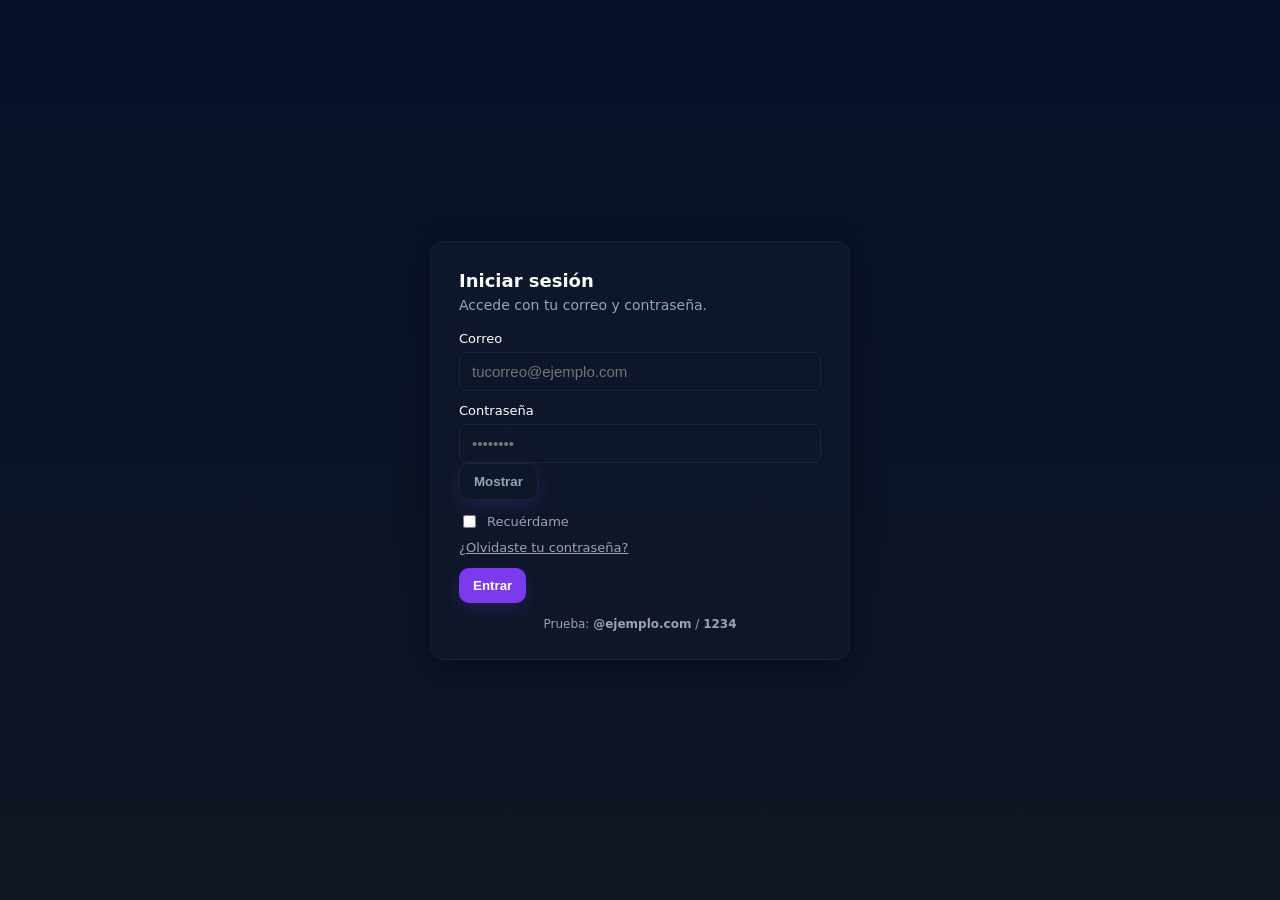
==== index.html @ 4bd7e65f "agregando login matias neira y daniel aulestia" ====
<!DOCTYPE html>
<html lang="es">
<head>
    <meta charset="UTF-8">
    <meta name="viewport" content="width=device-width, initial-scale=1.0">
    <title>Login Simple</title>
    <link rel="stylesheet" href="styles.css">
</head>
<body>
    <main class="card" role="main">
        <h1>Iniciar sesión</h1>
        <p class="lead">Accede con tu correo y contraseña.</p>

        <form id="loginForm" novalidate>
            <!-- Email -->
            <div class="row">
                <label for="email">Correo</label>
                <input id="email" class="input" type="email" placeholder="tucorreo@ejemplo.com" required>
            </div>

            <!-- Password -->
            <div class="row">
                <label for="password">Contraseña</label>
                <div class="password-container">
                    <input id="password" class="input" type="password" placeholder="••••••••" required>
                    <button type="button" id="toggle" class="btn secondary" aria-label="Mostrar contraseña">Mostrar</button>
                </div>
            </div>

            <!-- Remember & Forgot -->
            <div class="row remember-forgot">
                <label class="show-pass">
                    <input id="remember" type="checkbox"> Recuérdame
                </label>
                <a href="#" class="helper">¿Olvidaste tu contraseña?</a>
            </div>

            <!-- Submit -->
            <div class="actions">
                <button class="btn" type="submit">Entrar</button>
            </div>

            <!-- Message -->
            <div id="message" class="msg" role="status" aria-live="polite"></div>
        </form>

        <footer>Prueba: <strong>@ejemplo.com</strong> / <strong>1234</strong></footer>
    </main>

    <script src="script.js"></script>
</body>
</html>
---- styles.css ----
:root{
--bg:#0f1724;
--card:#0b1220;
--accent:#7c3aed;
--muted:#9aa4b2;
--success:#10b981;
--danger:#ef4444;
font-family: Inter, system-ui, -apple-system, "Segoe UI", Roboto, "Helvetica Neue", Arial;
}
*{box-sizing:border-box}
html,body{height:100%}
body{
margin:0;
display:flex;
align-items:center;
justify-content:center;
background:linear-gradient(180deg,#071029 0%, var(--bg) 100%);
color:white;
}
.card{
width:min(420px, 92vw);
background:linear-gradient(180deg, rgba(255,255,255,0.02), rgba(255,255,255,0.01));
border:1px solid rgba(255,255,255,0.04);
padding:28px;
border-radius:14px;
box-shadow:0 10px 30px rgba(2,6,23,0.6);
}
h1{font-size:18px; margin:0 0 6px}
p.lead{margin:0 0 18px; color:var(--muted); font-size:14px}
label{display:block; font-size:13px; margin-bottom:6px}
.input{
width:100%;
padding:10px 12px;
border-radius:8px;
border:1px solid rgba(255,255,255,0.06);
background:transparent;
color:inherit;
outline:none;
font-size:15px;
}
.row{margin-bottom:12px}
.actions{display:flex; align-items:center; justify-content:space-between; gap:12px; margin-top:8px}
.btn{
padding:10px 14px;
border-radius:10px;
border:0;
cursor:pointer;
font-weight:600;
background:var(--accent);
color:white;
box-shadow:0 6px 18px rgba(124,58,237,0.18);
}
.btn.secondary{background:transparent; border:1px solid rgba(255,255,255,0.06); color:var(--muted); font-weight:600}
.helper{font-size:13px; color:var(--muted)}
.msg{margin-top:12px; padding:10px 12px; border-radius:8px; font-size:14px; display:none}
.msg.success{background:rgba(16,185,129,0.12); color:var(--success); border:1px solid rgba(16,185,129,0.12); display:block}
.msg.error{background:rgba(239,68,68,0.08); color:var(--danger); border:1px solid rgba(239,68,68,0.08); display:block}
.show-pass{font-size:13px; color:var(--muted); display:flex; align-items:center; gap:8px}
footer{margin-top:14px; text-align:center; font-size:12px; color:var(--muted)}
@media (max-width:420px){ .card{padding:20px} }

/* estilos del panel*/

.panel-header {
  display: flex;
  flex-direction: column;
  align-items: center;
  background: var(--card);
  border-bottom: 1px solid rgba(255,255,255,0.1);
  padding: 20px;
  width: 100%;
  box-shadow: 0 4px 10px rgba(0,0,0,0.3);
}

.panel-header h2 {
  margin-bottom: 16px;
  font-size: 22px;
}

.sections {
  display: flex;
  gap: 14px;
  flex-wrap: wrap;
  justify-content: center;
}

.section-box {
  background: linear-gradient(180deg, rgba(255,255,255,0.03), rgba(255,255,255,0.02));
  border: 1px solid rgba(255,255,255,0.05);
  padding: 12px 22px;
  border-radius: 10px;
  cursor: pointer;
  transition: all 0.3s ease;
  color: white;
}

.section-box:hover {
  background: rgba(124,58,237,0.1);
  transform: translateY(-2px);
}

.panel-content {
  margin-top: 40px;
  text-align: center;
}

.panel-content .lead {
  margin-bottom: 20px;
  color: var(--muted);
  font-size: 15px;
}
/*panel de bienestar*/

.panel-body {
  display: flex;
  flex-direction: column;
  align-items: stretch;
  justify-content: flex-start;
  min-height: 100vh;
  background: linear-gradient(180deg, #071029 0%, var(--bg) 100%);
}

.panel-header {
  position: relative;
  background: var(--card);
  border-bottom: 1px solid rgba(255,255,255,0.1);
  padding: 20px 40px;
  box-shadow: 0 4px 10px rgba(0,0,0,0.3);
  text-align: center;
}

.sections {
  display: flex;
  justify-content: center;
  gap: 14px;
  flex-wrap: wrap;
  margin-top: 16px;
}

.section-box {
  background: linear-gradient(180deg, rgba(255,255,255,0.03), rgba(255,255,255,0.02));
  border: 1px solid rgba(255,255,255,0.05);
  padding: 10px 20px;
  border-radius: 10px;
  cursor: pointer;
  transition: all 0.3s ease;
}

.section-box:hover {
  background: rgba(124,58,237,0.1);
  transform: translateY(-2px);
}

/* contenido general del panel */
.panel-content {
  margin: 40px auto;
  text-align: center;
  max-width: 800px;
}

/* menu de usuario */
.user-menu {
  position: absolute;
  top: 20px;
  right: 40px;
}

.user-icon {
  background: var(--accent);
  border-radius: 50%;
  width: 42px;
  height: 42px;
  display: flex;
  align-items: center;
  justify-content: center;
  color: white;
  font-size: 22px;
  cursor: pointer;
  box-shadow: 0 4px 12px rgba(124,58,237,0.3);
  transition: transform 0.2s ease;
}

.user-icon:hover {
  transform: scale(1.08);
}

/* dropdown oculto */
.user-dropdown {
  display: none;
  position: absolute;
  top: 55px;
  right: 0;
  background: var(--card);
  border: 1px solid rgba(255,255,255,0.1);
  border-radius: 10px;
  min-width: 180px;
  box-shadow: 0 4px 20px rgba(0,0,0,0.4);
  padding: 10px 0;
  z-index: 10;
}

.user-dropdown.show {
  display: block;
}

.user-dropdown p {
  margin: 0;
  padding: 8px 16px;
  color: var(--muted);
  font-size: 14px;
  text-align: center;
}

.user-dropdown hr {
  border: none;
  border-top: 1px solid rgba(255,255,255,0.1);
  margin: 6px 0;
}

.user-dropdown a {
  display: block;
  padding: 8px 16px;
  text-align: center;
  color: var(--danger);
  font-weight: 600;
  text-decoration: none;
  transition: background 0.2s;
}

.user-dropdown a:hover {
  background: rgba(239,68,68,0.1);
}
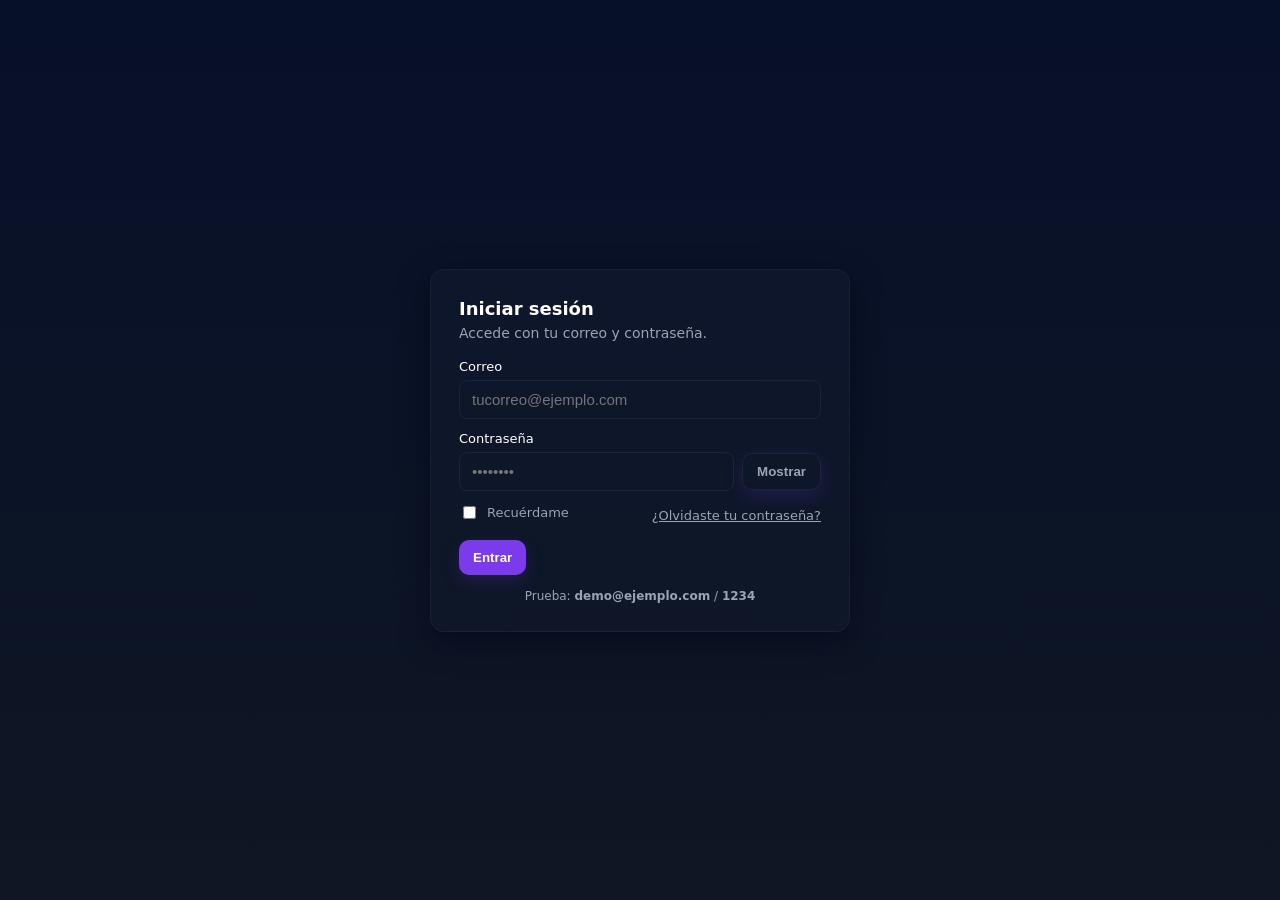
==== commit e1239f32: "añadi el ingreso de formulario inicial Daniel Aulestia, Matias Neira" ====
--- a/index.html
+++ b/index.html
@@ -1,52 +1,45 @@
-<!DOCTYPE html>
-<html lang="es">
-<head>
-    <meta charset="UTF-8">
-    <meta name="viewport" content="width=device-width, initial-scale=1.0">
-    <title>Login Simple</title>
-    <link rel="stylesheet" href="styles.css">
-</head>
-<body>
-    <main class="card" role="main">
-        <h1>Iniciar sesión</h1>
-        <p class="lead">Accede con tu correo y contraseña.</p>
-
-        <form id="loginForm" novalidate>
-            <!-- Email -->
-            <div class="row">
-                <label for="email">Correo</label>
-                <input id="email" class="input" type="email" placeholder="tucorreo@ejemplo.com" required>
-            </div>
-
-            <!-- Password -->
-            <div class="row">
-                <label for="password">Contraseña</label>
-                <div class="password-container">
-                    <input id="password" class="input" type="password" placeholder="••••••••" required>
-                    <button type="button" id="toggle" class="btn secondary" aria-label="Mostrar contraseña">Mostrar</button>
-                </div>
-            </div>
-
-            <!-- Remember & Forgot -->
-            <div class="row remember-forgot">
-                <label class="show-pass">
-                    <input id="remember" type="checkbox"> Recuérdame
-                </label>
-                <a href="#" class="helper">¿Olvidaste tu contraseña?</a>
-            </div>
-
-            <!-- Submit -->
-            <div class="actions">
-                <button class="btn" type="submit">Entrar</button>
-            </div>
-
-            <!-- Message -->
-            <div id="message" class="msg" role="status" aria-live="polite"></div>
-        </form>
-
-        <footer>Prueba: <strong>@ejemplo.com</strong> / <strong>1234</strong></footer>
-    </main>
-
-    <script src="script.js"></script>
-</body>
-</html>
+<!doctype html>
+<html lang="es">
+<head>
+<meta charset="utf-8" />
+<meta name="viewport" content="width=device-width,initial-scale=1" />
+<title>Login Simple</title>
+<link rel="stylesheet" href="styles.css">
+</head>
+<body>
+<main class="card" role="main">
+  <h1>Iniciar sesión</h1>
+  <p class="lead">Accede con tu correo y contraseña.</p>
+
+  <form id="loginForm" novalidate>
+    <div class="row">
+      <label for="email">Correo</label>
+      <input id="email" class="input" type="email" placeholder="tucorreo@ejemplo.com" required />
+    </div>
+
+    <div class="row">
+      <label for="password">Contraseña</label>
+      <div style="display:flex; gap:8px; align-items:center">
+        <input id="password" class="input" type="password" placeholder="••••••••" required style="flex:1"/>
+        <button type="button" id="toggle" class="btn secondary" aria-label="Mostrar contraseña">Mostrar</button>
+      </div>
+    </div>
+
+    <div class="row" style="display:flex; justify-content:space-between; align-items:center">
+      <label class="show-pass"><input id="remember" type="checkbox"/> Recuérdame</label>
+      <a href="#" class="helper">¿Olvidaste tu contraseña?</a>
+    </div>
+
+    <div class="actions">
+      <button class="btn" type="submit">Entrar</button>
+    </div>
+
+    <div id="message" class="msg" role="status" aria-live="polite"></div>
+  </form>
+
+  <footer>Prueba: <strong>demo@ejemplo.com</strong> / <strong>1234</strong></footer>
+</main>
+
+<script src="script.js"></script>
+</body>
+</html>
--- a/styles.css
+++ b/styles.css
@@ -230,3 +230,77 @@
 .user-dropdown a:hover {
   background: rgba(239,68,68,0.1);
 }
+
+.summary-box {
+  background: rgba(255,255,255,0.02);
+  border: 1px solid rgba(255,255,255,0.05);
+  border-radius: 12px;
+  padding: 18px;
+  text-align: left;
+  white-space: normal;
+}
+
+.summary-box h4 {
+  margin-top: 0;
+}
+
+.rutina-box {
+  background: rgba(0,0,0,0.2);
+  border: 1px solid rgba(255,255,255,0.03);
+  border-radius: 8px;
+  padding: 10px;
+  white-space: pre-wrap;
+}
+
+/* modal */
+.modal-overlay {
+  display: none;
+  position: fixed;
+  inset: 0;
+  background: rgba(0,0,0,0.55);
+  justify-content: center;
+  align-items: center;
+  z-index: 1000;
+}
+
+.modal-overlay.show-modal {
+  display: flex;
+}
+
+.modal {
+  background: #0b1220;
+  border: 1px solid rgba(255,255,255,0.08);
+  border-radius: 12px;
+  padding: 18px 18px 14px;
+  width: min(420px, 90vw);
+  max-height: 90vh;
+  overflow-y: auto;
+}
+
+.modal h3 {
+  margin-top: 0;
+  margin-bottom: 12px;
+}
+
+.modal label {
+  display: block;
+  margin-bottom: 10px;
+  font-size: 13px;
+}
+
+.modal input,
+.modal textarea {
+  width: 100%;
+  background: rgba(255,255,255,0.02);
+  border: 1px solid rgba(255,255,255,0.05);
+  border-radius: 8px;
+  padding: 8px;
+  color: white;
+}
+
+.modal-actions {
+  display: flex;
+  justify-content: flex-end;
+  gap: 10px;
+  margin-top: 8px;
+}
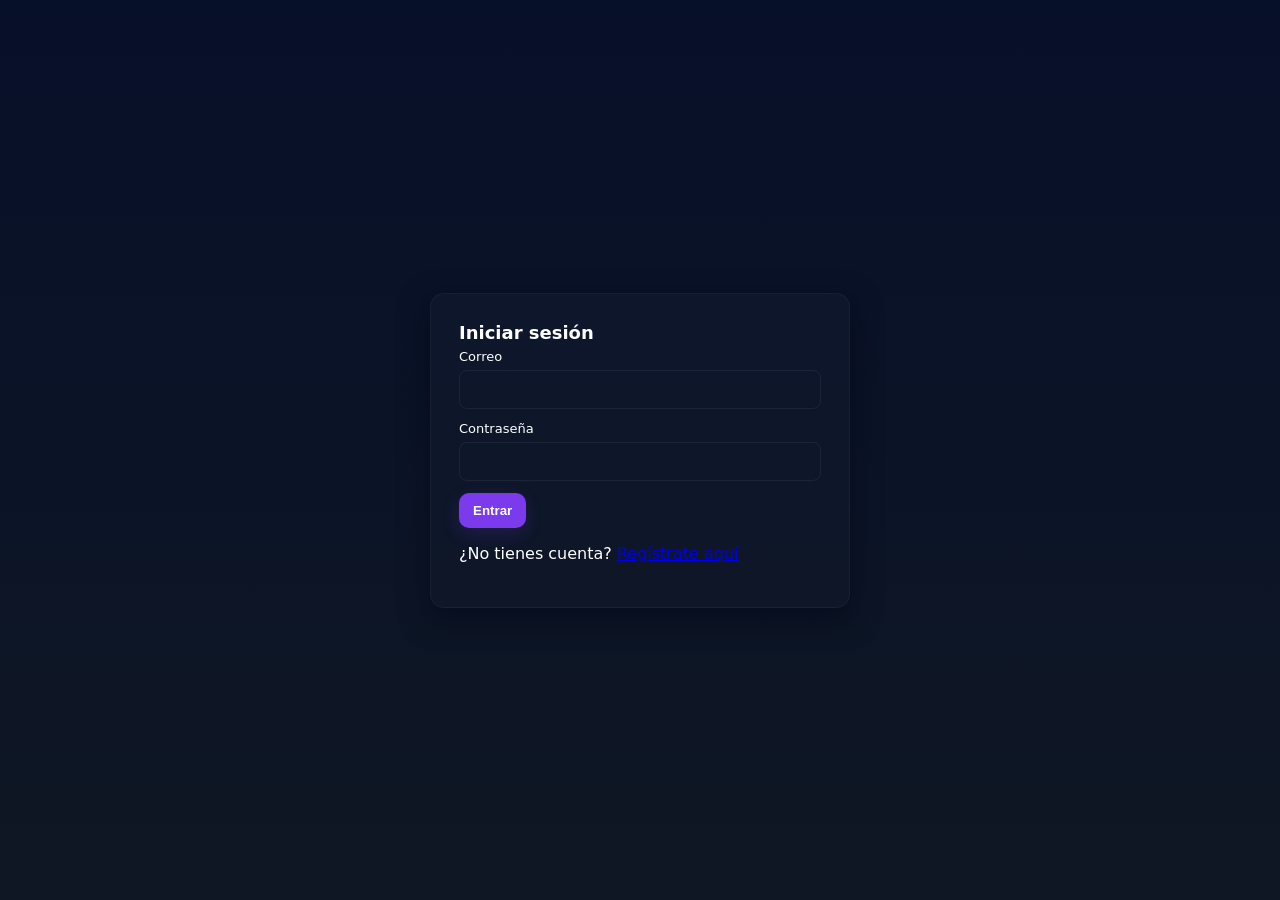
==== commit e36c1288: "se añade registro y login funcional de usuarios matias neira" ====
--- a/index.html
+++ b/index.html
@@ -2,44 +2,36 @@
 <html lang="es">
 <head>
 <meta charset="utf-8" />
-<meta name="viewport" content="width=device-width,initial-scale=1" />
-<title>Login Simple</title>
+<meta name="viewport" content="width=device-width,initial-scale=1">
+<title>Login</title>
 <link rel="stylesheet" href="styles.css">
 </head>
+
 <body>
-<main class="card" role="main">
+<main class="card">
   <h1>Iniciar sesión</h1>
-  <p class="lead">Accede con tu correo y contraseña.</p>
 
-  <form id="loginForm" novalidate>
+  <form id="loginForm">
+
     <div class="row">
       <label for="email">Correo</label>
-      <input id="email" class="input" type="email" placeholder="tucorreo@ejemplo.com" required />
+      <input id="email" class="input" type="email" required>
     </div>
 
     <div class="row">
       <label for="password">Contraseña</label>
-      <div style="display:flex; gap:8px; align-items:center">
-        <input id="password" class="input" type="password" placeholder="••••••••" required style="flex:1"/>
-        <button type="button" id="toggle" class="btn secondary" aria-label="Mostrar contraseña">Mostrar</button>
-      </div>
+      <input id="password" class="input" type="password" required>
     </div>
 
-    <div class="row" style="display:flex; justify-content:space-between; align-items:center">
-      <label class="show-pass"><input id="remember" type="checkbox"/> Recuérdame</label>
-      <a href="#" class="helper">¿Olvidaste tu contraseña?</a>
-    </div>
+    <button class="btn" type="submit">Entrar</button>
 
-    <div class="actions">
-      <button class="btn" type="submit">Entrar</button>
-    </div>
-
-    <div id="message" class="msg" role="status" aria-live="polite"></div>
+    <p id="msg"></p>
   </form>
 
-  <footer>Prueba: <strong>demo@ejemplo.com</strong> / <strong>1234</strong></footer>
+  <p>¿No tienes cuenta? <a href="register.html">Regístrate aquí</a></p>
+
 </main>
 
-<script src="script.js"></script>
+<script src="js/login.js"></script>
 </body>
 </html>
